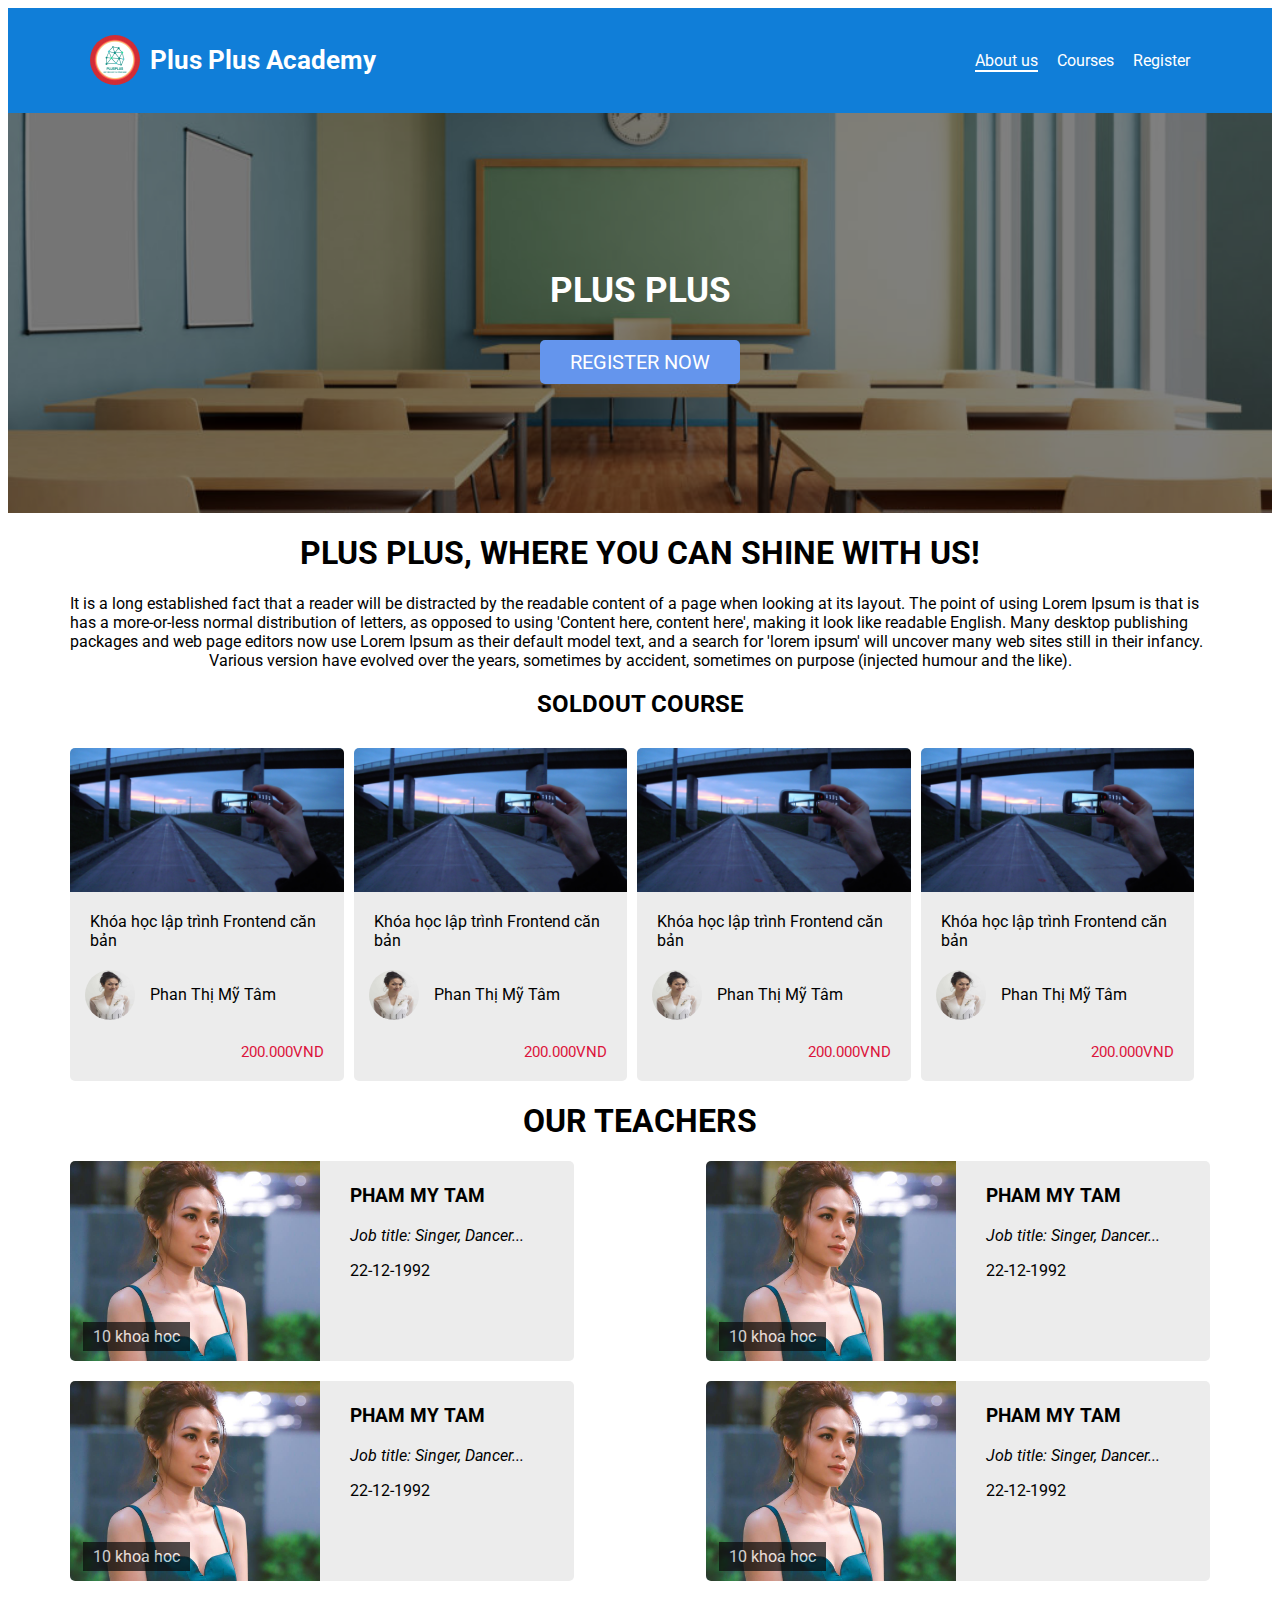
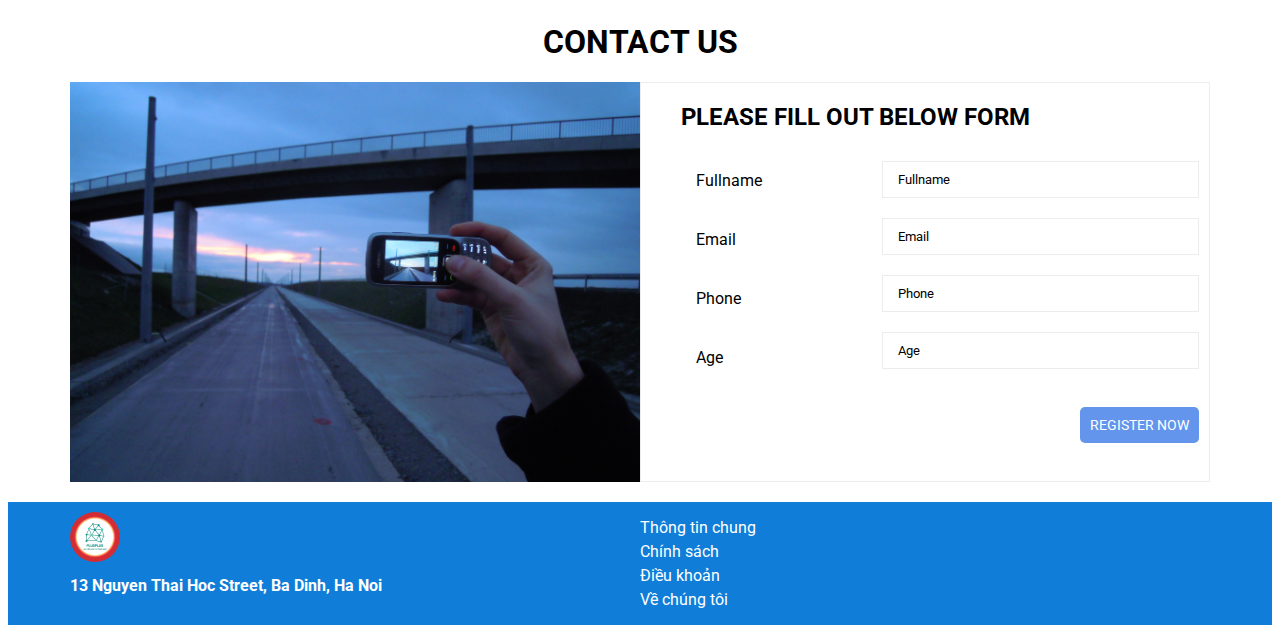
==== index.html @ 5c1317fd "olala" ====
<!DOCTYPE html>
<html lang="en">
  <head>
    <meta charset="UTF-8" />
    <meta name="viewport" content="width=device-width, initial-scale=1.0" />
    <link
      href="https://fonts.googleapis.com/css2?family=Roboto:ital,wght@0,100;0,300;0,400;0,500;0,700;0,900;1,100;1,300;1,400;1,500;1,700;1,900&display=swap"
      rel="stylesheet"
    />
    <title>Ex3</title>
    <link rel="stylesheet" href="style.css" />
  </head>
  <body>
    <head>
      <div class="header">
        <div class="container">
          <div class="logo">
            <img src="./logo.png" />
            <h1>Plus Plus Academy</h1>
          </div>
          <div class="nav-container">
            <nav>
              <a style="border-bottom: 2px solid #fff">About us</a>
              <a>Courses</a>
              <a>Register</a>
            </nav>
          </div>
        </div>
      </div>
    </head>
    <main>
      <div class="banner">
        <div class="black"></div>
        <div class="content">
          <h2 class="text1">PLUS PLUS</h2>
          <button>REGISTER NOW</button>
        </div>
      </div>
      <div class="container-main">
        <div class="intro">
          <h1>PLUS PLUS, WHERE YOU CAN SHINE WITH US!</h1>
          <p>
            It is a long established fact that a reader will be distracted by
            the readable content of a page when looking at its layout. The point
            of using Lorem Ipsum is that is has a more-or-less normal
            distribution of letters, as opposed to using 'Content here, content
            here', making it look like readable English. Many desktop publishing
            packages and web page editors now use Lorem Ipsum as their default
            model text, and a search for 'lorem ipsum' will uncover many web
            sites still in their infancy.
          </p>
          <p>
            Various version have evolved over the years, sometimes by accident,
            sometimes on purpose (injected humour and the like).
          </p>
        </div>
        <div class="course">
          <h2 style="color: black">SOLDOUT COURSE</h2>
          <div class="all-course">
            <div class="card">
              <div class="course-img"></div>
              <div class="course-content">
                <p>Khóa học lập trình Frontend căn bản</p>
                <div class="course-teacher">
                  <img
                    src="./mytam.jpg"
                    style="border-radius: 50%; height: 50px; width: 50px"
                  />
                  <span>Phan Thị Mỹ Tâm</span>
                </div>
                <p class="course-price"><small>200.000VND</small></p>
              </div>
            </div>
            <div class="card">
              <div class="course-img"></div>
              <div class="course-content">
                <p>Khóa học lập trình Frontend căn bản</p>
                <div class="course-teacher">
                  <img
                    src="./mytam.jpg"
                    style="border-radius: 50%; height: 50px; width: 50px"
                  />
                  <span>Phan Thị Mỹ Tâm</span>
                </div>
                <p class="course-price"><small>200.000VND</small></p>
              </div>
            </div>
            <div class="card">
              <div class="course-img"></div>
              <div class="course-content">
                <p>Khóa học lập trình Frontend căn bản</p>
                <div class="course-teacher">
                  <img
                    src="./mytam.jpg"
                    style="border-radius: 50%; height: 50px; width: 50px"
                  />
                  <span>Phan Thị Mỹ Tâm</span>
                </div>
                <p class="course-price"><small>200.000VND</small></p>
              </div>
            </div>
            <div class="card">
              <div class="course-img"></div>
              <div class="course-content">
                <p>Khóa học lập trình Frontend căn bản</p>
                <div class="course-teacher">
                  <img
                    src="./mytam.jpg"
                    style="border-radius: 50%; height: 50px; width: 50px"
                  />
                  <span>Phan Thị Mỹ Tâm</span>
                </div>
                <p class="course-price"><small>200.000VND</small></p>
              </div>
            </div>
          </div>
        </div>
      </div>
      <h1 style="color: black; text-align: center">OUR TEACHERS</h1>
      <div class="teachers">
        <div class="teacher">
          <div class="image">
            <p class="number">10 khoa hoc</p>
          </div>

          <div class="inf">
            <h3>PHAM MY TAM</h3>
            <p style="font-style: italic">Job title: Singer, Dancer...</p>
            <p>22-12-1992</p>
          </div>
        </div>
        <div class="teacher">
          <div class="image"></div>
          <p class="number">10 khoa hoc</p>
          <div class="inf">
            <h3>PHAM MY TAM</h3>
            <p style="font-style: italic">Job title: Singer, Dancer...</p>
            <p>22-12-1992</p>
          </div>
        </div>
        <div class="teacher">
          <div class="image"></div>
          <p class="number">10 khoa hoc</p>
          <div class="inf">
            <h3>PHAM MY TAM</h3>
            <p style="font-style: italic">Job title: Singer, Dancer...</p>
            <p>22-12-1992</p>
          </div>
        </div>
        <div class="teacher">
          <div class="image"></div>
          <p class="number">10 khoa hoc</p>
          <div class="inf">
            <h3>PHAM MY TAM</h3>
            <p style="font-style: italic">Job title: Singer, Dancer...</p>
            <p>22-12-1992</p>
          </div>
        </div>
      </div>
      <div class="contact">
        <h1 style="text-align: center">CONTACT US</h1>
        <div class="form">
          <div class="img1"></div>
          <div class="form-content">
            <h2>PLEASE FILL OUT BELOW FORM</h2>
            <form class="list-form">
              <div class="lables">
                <label for="fullname">Fullname</label>
                <br />
                <label for="email">Email</label>
                <br />
                <label for="phone">Phone</label>
                <br />
                <label for="age">Age</label>
              </div>
              <div class="inputs">
                <input type="text" value="Fullname" id="fullname" />
                <br />
                <input type="text" value="Email" id="email" /> <br />
                <input type="text" value="Phone" id="phone" /> <br />
                <input type="text" value="Age" id="age" />
              </div>
            </form>
            <button>REGISTER NOW</button>
          </div>
        </div>
      </div>
    </main>
    <footer class="footer">
      <div class="footer-content">
        <div class="address">
          <img
            src="./logo.png"
            height="50"
            width="50"
            style="border-radius: 100%"
          />
          <br />
          <h4 style="margin: 10px 0;">13 Nguyen Thai Hoc Street, Ba Dinh, Ha Noi</h4>
        </div>
        <div class="more">
          <ul>
            <li>Thông tin chung</li>
            <li>Chính sách</li>
            <li>Điều khoản</li>
            <li>Về chúng tôi</li>
          </ul>
        </div>
      </div>
    </footer>
  </body>
</html>
---- style.css ----
* {
  border: 0;
  padding: 0;
  font-family: "Roboto", sans-serif;
  box-sizing: border-box;
}
.header {
  background-color:#107ed8;
}
.header .container {
  max-width: 1140px;
  margin: 0 auto;
  display: flex;
  justify-content: space-between;
  align-items: center;
  padding: 20px;
}
.logo img {
  height: 50px;
  width: 50px;
  border-radius: 50%;
}
.logo h1 {
  color: #fff;
  font-size: 26px;
  margin-left: 10px;
}
.logo {
  display: flex;
  align-items: center;
}
.nav-container {
  color: #fff;
}
.nav-container a {
  margin-left: 15px;
  cursor: pointer;
}
.banner {
  background: url("./background.jpg");
  height: 400px;
  display: flex;
  justify-content: center;
  align-items: center;
  position: relative;
  background-size: cover;
  background-position: center;
}
.banner .black {
  position: absolute;
  top: 0;
  left: 0;
  background: black;
  opacity: 0.5;
  height: 400px;
  width: 100%;
}
.banner .content {
  color: #fff;
  z-index: 1;
  font-size: 23px;
  display: flex;
  align-items: center;
  flex-direction: column;
}
.banner .content button {
  background: cornflowerblue;
  font-size: 20px;
  padding: 10px 30px;
  border-radius: 5px;
  color: #fff;
}
.banner .content button:hover {
  background: rgb(216, 175, 42);
}
.banner .content .text1 {
  margin-bottom: 30px;
  animation-name: topDown;
  animation-duration: 1s;
}
@keyframes topDown {
  from {
    transform: translateY(-400px);
    opacity: 0;
    font-size: 50px;
  }

  to {
    transform: translateY(0);
    opacity: 1;
    font-size: 35px;
  }
}
.intro {
  max-width: 1140px;
  margin: 0 auto;
  display: flex;
  flex-direction: column;
  align-items: center;
}
.intro p {
  margin: 0px;
}
.course h2 {
  text-align: center;
}
.card {
  width: 24%;
}
.card .course-img {
  background: url("./abc.png");
  height: 144px;
  background-position: center;
  background-size: cover;
  background-repeat: no-repeat;
  border-top-left-radius: 5px;
  border-top-right-radius: 5px;
}
.card .course-content {
  background: #ececec;
  border-bottom-left-radius: 5px;
  border-bottom-right-radius: 5px;
}
.card:hover {
  box-shadow: 5px 5px 5px #c7c7c7;
}
.card .course-content p {
  margin: 0;
  padding: 20px;
}
.card .course-teacher {
  display: flex;
  align-items: center;
  padding: 0 15px;
}
.card .course-teacher span {
  margin-left: 15px;
}
.course-price {
  text-align: right;
  color: crimson;
  font-size: 18px;
  padding-right: 10px;
}
.all-course {
  max-width: 1140px;
  margin: 0 auto;
  display: flex;
  flex-direction: row;
  flex-wrap: wrap;
}
.card {
  margin-right: 10px;
  margin-top: 10px;
}
.teacher {
  display: flex;
  position: relative;
  margin-bottom: 20px;
  transition: box-shadow 0.5s;
}
.teacher .image {
  background: url("./my-tam-teacher.jpg");
  height: 200px;
  width: 250px;
  background-size: 100%;
  background-repeat: no-repeat;
  background-position: center;
  position: relative;
  border-top-left-radius: 5px;
  border-bottom-left-radius: 5px;
  transition: all 0.5s;
}
.teacher .number {
  color: #fff;
  background: rgb(10, 10, 10);
  position: absolute;
  bottom: 10px;
  left: 13px;
  padding: 5px 10px;
  opacity: 0.7;
  margin: 0;
}
.teacher .inf {
  background: #ececec;
  padding: 5px 50px 5px 30px;
  border-top-right-radius: 5px;
  border-bottom-right-radius: 5px;
}
.teachers {
  max-width: 1140px;
  margin: 0 auto;
  display: flex;
  flex-wrap: wrap;
  justify-content: space-between;
  flex-direction: row;
}
.teacher:hover {
  box-shadow: 5px 5px 5px #c7c7c7;
}
.form {
  display: flex;
  max-width: 1140px;
  margin: 0 auto;
  height: 400px;
}
.form .img1 {
  width: 50%;
  background: url("./abc.png");
  background-repeat: no-repeat;
  background-size: cover;
}
.form .form-content {
  border: 1px solid #ececec;
  width: 50%;
  padding-left: 40px;
}
.form .form-content .list-form .inputs input {
  border: 1px solid #ececec;
  padding: 10px 15px;
  width: 100%;
  margin: 10px 0;
}
.form .form-content .list-form {
  display: flex;
  margin: 20px 0;
  justify-content: space-between;
}
.form .form-content .list-form .lables label {
  padding: 10px 15px;
  display: inline-block;
  margin: 10px 0;
}
.form .form-content .list-form .inputs {
  margin-right: 10px;
  width: 60%;
}
.form-content button {
  float: right;
  margin-right: 10px;
  background: cornflowerblue;
  font-size: 14px;
  padding: 10px 10px;
  border-radius: 5px;
  color: #fff;
}
.form-content button:hover{
        background: rgb(216, 175, 42);
}
.footer{
        margin-top: 20px;
        background: #107ed8;
        color: #fff;
}
.footer-content{
        max-width: 1140px;
        margin: 0 auto;
        display: flex;
}
.footer-content .address{
        width: 50%;
        margin-top: 10px;
}
.footer-content .more ul{
        list-style-type: none;
}
.footer-content .more ul li{
        margin: 5px 0;
}
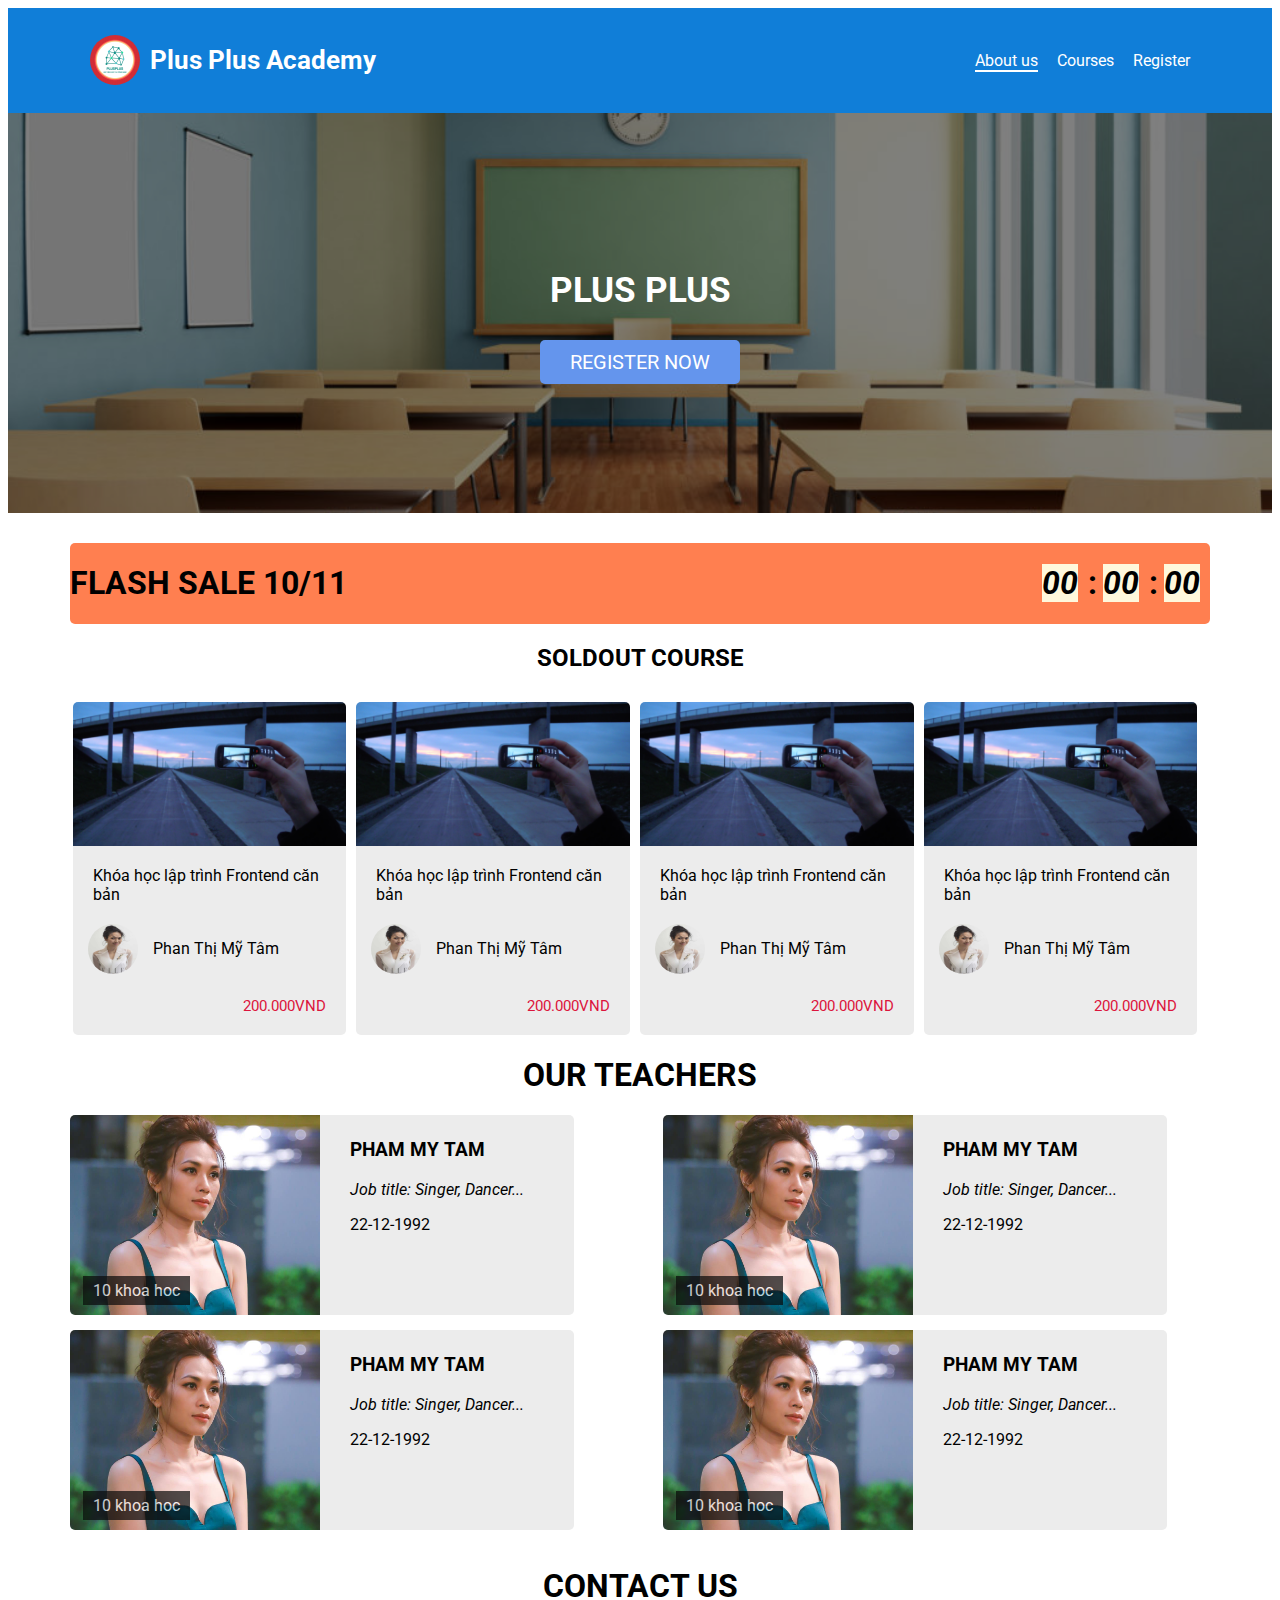
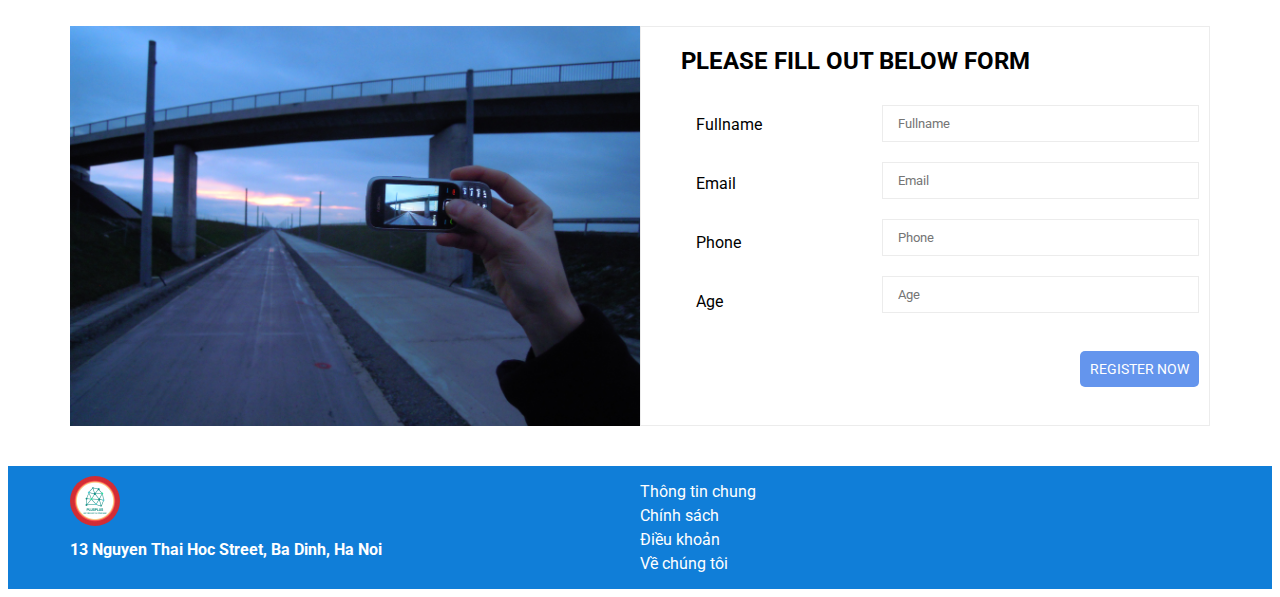
==== commit 745e728f: "push code" ====
--- a/index.html
+++ b/index.html
@@ -7,8 +7,10 @@
       href="https://fonts.googleapis.com/css2?family=Roboto:ital,wght@0,100;0,300;0,400;0,500;0,700;0,900;1,100;1,300;1,400;1,500;1,700;1,900&display=swap"
       rel="stylesheet"
     />
+    <script src="https://ajax.googleapis.com/ajax/libs/jquery/3.5.1/jquery.min.js"></script>
     <title>Ex3</title>
     <link rel="stylesheet" href="style.css" />
+    <script src="./index.js"></script>
   </head>
   <body>
     <head>
@@ -37,7 +39,7 @@
         </div>
       </div>
       <div class="container-main">
-        <div class="intro">
+        <!-- <div class="intro">
           <h1>PLUS PLUS, WHERE YOU CAN SHINE WITH US!</h1>
           <p>
             It is a long established fact that a reader will be distracted by
@@ -53,6 +55,16 @@
             Various version have evolved over the years, sometimes by accident,
             sometimes on purpose (injected humour and the like).
           </p>
+        </div> -->
+        <div class="flash-sale">
+          <h1>FLASH SALE 10/11</h1>
+          <div class="coutdown-time">
+            <h1 id="hour" class="time">00</h1>
+            <h1 style="margin-right: 6px ;"> : </h1>
+            <h1 id="minute" class="time">00</h1>
+            <h1 style="margin-right: 6px ;"> : </h1>
+            <h1 id="second" class="time">00</h1>
+          </div>
         </div>
         <div class="course">
           <h2 style="color: black">SOLDOUT COURSE</h2>
@@ -174,11 +186,11 @@
                 <label for="age">Age</label>
               </div>
               <div class="inputs">
-                <input type="text" value="Fullname" id="fullname" />
-                <br />
-                <input type="text" value="Email" id="email" /> <br />
-                <input type="text" value="Phone" id="phone" /> <br />
-                <input type="text" value="Age" id="age" />
+                <input type="text" placeholder="Fullname" id="fullname " />
+                <br />
+                <input type="text" placeholder="Email" id="email" /> <br />
+                <input type="text" placeholder="Phone" id="phone" /> <br />
+                <input type="text" placeholder="Age" id="age" />
               </div>
             </form>
             <button>REGISTER NOW</button>
@@ -196,7 +208,9 @@
             style="border-radius: 100%"
           />
           <br />
-          <h4 style="margin: 10px 0;">13 Nguyen Thai Hoc Street, Ba Dinh, Ha Noi</h4>
+          <h4 style="margin: 10px 0">
+            13 Nguyen Thai Hoc Street, Ba Dinh, Ha Noi
+          </h4>
         </div>
         <div class="more">
           <ul>
--- a/style.css
+++ b/style.css
@@ -5,7 +5,7 @@
   box-sizing: border-box;
 }
 .header {
-  background-color:#107ed8;
+  background-color: #107ed8;
 }
 .header .container {
   max-width: 1140px;
@@ -147,17 +147,19 @@
   margin: 0 auto;
   display: flex;
   flex-direction: row;
-  flex-wrap: wrap;
+  justify-content: center;
 }
 .card {
   margin-right: 10px;
   margin-top: 10px;
+  border-radius: 10px;
 }
 .teacher {
   display: flex;
   position: relative;
-  margin-bottom: 20px;
+  margin-bottom: 15px;
   transition: box-shadow 0.5s;
+  flex-basis: 48%;
 }
 .teacher .image {
   background: url("./my-tam-teacher.jpg");
@@ -244,26 +246,44 @@
   border-radius: 5px;
   color: #fff;
 }
-.form-content button:hover{
-        background: rgb(216, 175, 42);
-}
-.footer{
-        margin-top: 20px;
-        background: #107ed8;
-        color: #fff;
-}
-.footer-content{
-        max-width: 1140px;
-        margin: 0 auto;
-        display: flex;
-}
-.footer-content .address{
-        width: 50%;
-        margin-top: 10px;
-}
-.footer-content .more ul{
-        list-style-type: none;
-}
-.footer-content .more ul li{
-        margin: 5px 0;
+.form-content button:hover {
+  background: rgb(216, 175, 42);
+}
+.footer {
+  margin-top: 40px;
+  background: #107ed8;
+  color: #fff;
+}
+.footer-content {
+  max-width: 1140px;
+  margin: 0 auto;
+  display: flex;
+}
+.footer-content .address {
+  width: 50%;
+  margin-top: 10px;
+}
+.footer-content .more ul {
+  list-style-type: none;
+}
+.footer-content .more ul li {
+  margin: 5px 0;
+}
+.flash-sale {
+  max-width: 1140px;
+  margin: auto;
+  background: coral;
+  display: flex;
+  margin-top: 30px;
+  justify-content: space-between;
+  border-radius: 5px;
+}
+.coutdown-time{
+    display: flex;
+}
+.coutdown-time .time{
+    background: cornsilk;
+    margin-right: 10px;
+    font-style: italic;
+    
 }